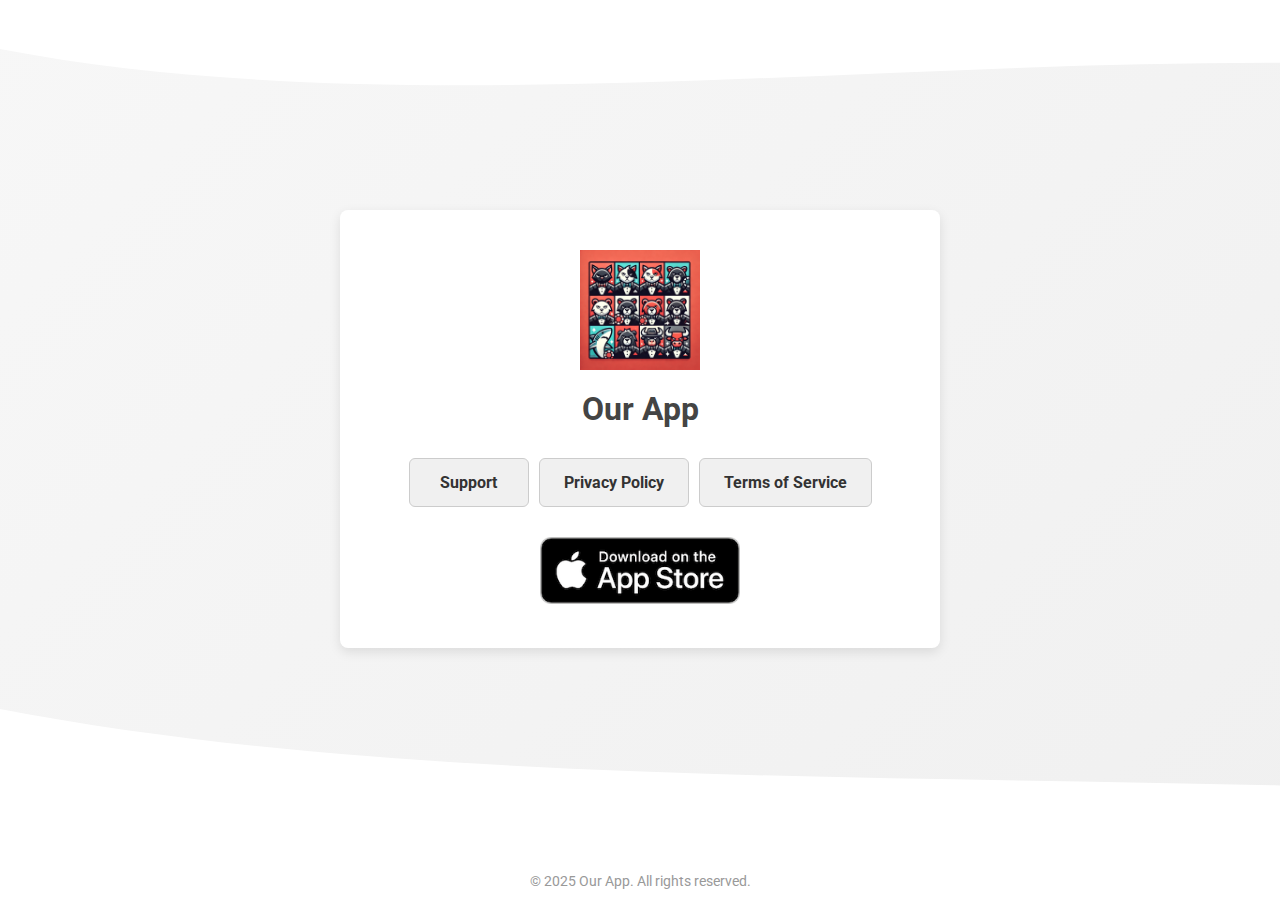
==== index.html @ e69d97e0 "Initial commit" ====
<!-- index.html -->
<!DOCTYPE html>
<html lang="en">
<head>
    <!-- Basic settings -->
    <meta charset="UTF-8">
    <meta name="viewport" content="width=device-width, initial-scale=1.0">
    <title>Support Website - Home</title>
    <!-- Google Fonts -->
    <link rel="preconnect" href="https://fonts.googleapis.com">
    <link rel="preconnect" href="https://fonts.gstatic.com" crossorigin>
    <link href="https://fonts.googleapis.com/css2?family=Roboto:wght@400;700&display=swap" rel="stylesheet">
    <!-- Link to CSS -->
    <link rel="stylesheet" href="style.css">
</head>
<body>
    <!-- Top wave shape -->
    <div class="top-wave">
        <svg viewBox="0 0 500 150" preserveAspectRatio="none">
            <path d="M0,50 C150,150 350,0 500,100 L500,0 L0,0 Z" class="shape-fill"></path>
        </svg>
    </div>

    <!-- Main container for the home page -->
    <div class="home-container">
        <!-- App logo -->
        <img src="logo.png" alt="App Logo" class="logo">
        <!-- App title -->
        <h1 class="title">Our App</h1>
        
        <!-- Navigation buttons in the middle -->
        <div class="nav-buttons">
            <a href="support.html" class="btn">Support</a>
            <a href="privacy.html" class="btn">Privacy Policy</a>
            <a href="terms.html" class="btn">Terms of Service</a>
        </div>

        <!-- App Store badge (image) in the middle -->
        <div class="app-store-badge">
            <a href="https://example.com/your-app-link" target="_blank">
                <img src="app-store-badge.png" alt="Download on the App Store">
            </a>
        </div>
    </div>

    <!-- Footer with wave shape -->
    <footer class="footer-section">
        <div class="bottom-wave">
            <svg viewBox="0 0 500 150" preserveAspectRatio="none">
                <path d="M0,0 C150,100 350,50 500,100 L500,150 L0,150 Z" class="shape-fill"></path>
            </svg>
        </div>
        <p class="footer-text">© 2025 Our App. All rights reserved.</p>
    </footer>
</body>
</html>
---- style.css ----
/* style.css */

/* Universal reset and box-sizing */
* {
    margin: 0;
    padding: 0;
    box-sizing: border-box;
}

/* Basic typography using Roboto */
body, h1, p, a, form, input, button, textarea {
    font-family: 'Roboto', sans-serif;
    color: #333;
    text-decoration: none;
}

/* Subtle background for body */
body {
    background: linear-gradient(135deg, #f7f7f7, #f0f0f0);
    min-height: 100vh;
    position: relative;
}

/* Wave shape containers */
.top-wave {
    width: 100%;
    overflow: hidden;
    line-height: 0;
    transform: translateY(-1px);
}
.top-wave svg {
    display: block;
    width: calc(135% + 1.3px);
    height: 150px;
}
.bottom-wave {
    width: 100%;
    overflow: hidden;
    line-height: 0;
    transform: translateY(1px);
    position: relative;
    z-index: -1;
}
.bottom-wave svg {
    display: block;
    width: calc(135% + 1.3px);
    height: 150px;
}
.shape-fill {
    fill: #fff;
}

/* Home container for the index page */
.home-container {
    width: 90%;
    max-width: 600px;
    background-color: #fff;
    margin: 60px auto;
    padding: 40px;
    border-radius: 8px;
    box-shadow: 0 4px 12px rgba(0,0,0,0.1);
    text-align: center;
    position: relative;
    z-index: 10;
}

.home-container-left {
    width: 90%;
    max-width: 600px;
    background-color: #fff;
    margin: 60px auto;
    padding: 40px;
    border-radius: 8px;
    box-shadow: 0 4px 12px rgba(0,0,0,0.1);
    text-align: center;
    position: relative;
    z-index: 10;
    text-align: left;
}


/* Footer styling */
.footer-section {
    position: relative;
    margin-top: 60px;
}
.footer-text {
    text-align: center;
    background-color: #fff;
    padding: 20px;
    margin-top: -5px;
    font-size: 0.9em;
    color: #999;
}

/* Logo styling */
.logo {
    max-width: 120px;
    display: block;
    margin: 0 auto 20px auto;
}

/* Title styling */
.title {
    font-size: 2em;
    margin-bottom: 30px;
    color: #444;
}

/* Navigation buttons container */
.nav-buttons {
    display: flex;
    justify-content: center;
    gap: 10px; /* Space between buttons */
    margin-bottom: 30px; /* Space below buttons */
}

/* Button styles */
.btn {
    padding: 14px 24px;
    background-color: #f0f0f0;
    border: 1px solid #ccc;
    border-radius: 6px;
    font-weight: bold;
    color: #333;
    transition: background-color 0.3s, transform 0.2s;
    min-width: 120px; /* Ensures consistent button sizing */
    text-align: center;
    display: inline-flex;
    align-items: center;
    justify-content: center;
}
.btn:hover {
    background-color: #ddd;
    transform: translateY(-2px);
}

/* App Store badge container */
.app-store-badge {
    text-align: center;
    margin: 0 auto;
}

/* App Store badge image styling */
.app-store-badge img {
    max-width: 200px;
    transition: transform 0.2s;
}
.app-store-badge img:hover {
    transform: scale(1.05);
}
/* Support form styling */
.support-form {
    text-align: left;
    margin: 0 auto;
    max-width: 400px;
}

.support-form .form-group {
    margin-bottom: 20px;
}

.support-form .form-group label {
    display: block;
    margin-bottom: 8px;
    font-weight: bold;
}

.support-form .form-group input[type="text"],
.support-form .form-group input[type="email"],
.support-form .form-group textarea {
    width: 100%;
    padding: 12px;
    font-size: 1em;
    border: 1px solid #ccc;
    border-radius: 4px;
    margin-bottom: 6px;
}

/* Add focus outline and hover effect for better UX */
.support-form .form-group input[type="text"]:focus,
.support-form .form-group input[type="email"]:focus,
.support-form .form-group textarea:focus {
    outline: none;
    border-color: #888;
    box-shadow: 0 0 4px rgba(136,136,136,0.25);
}
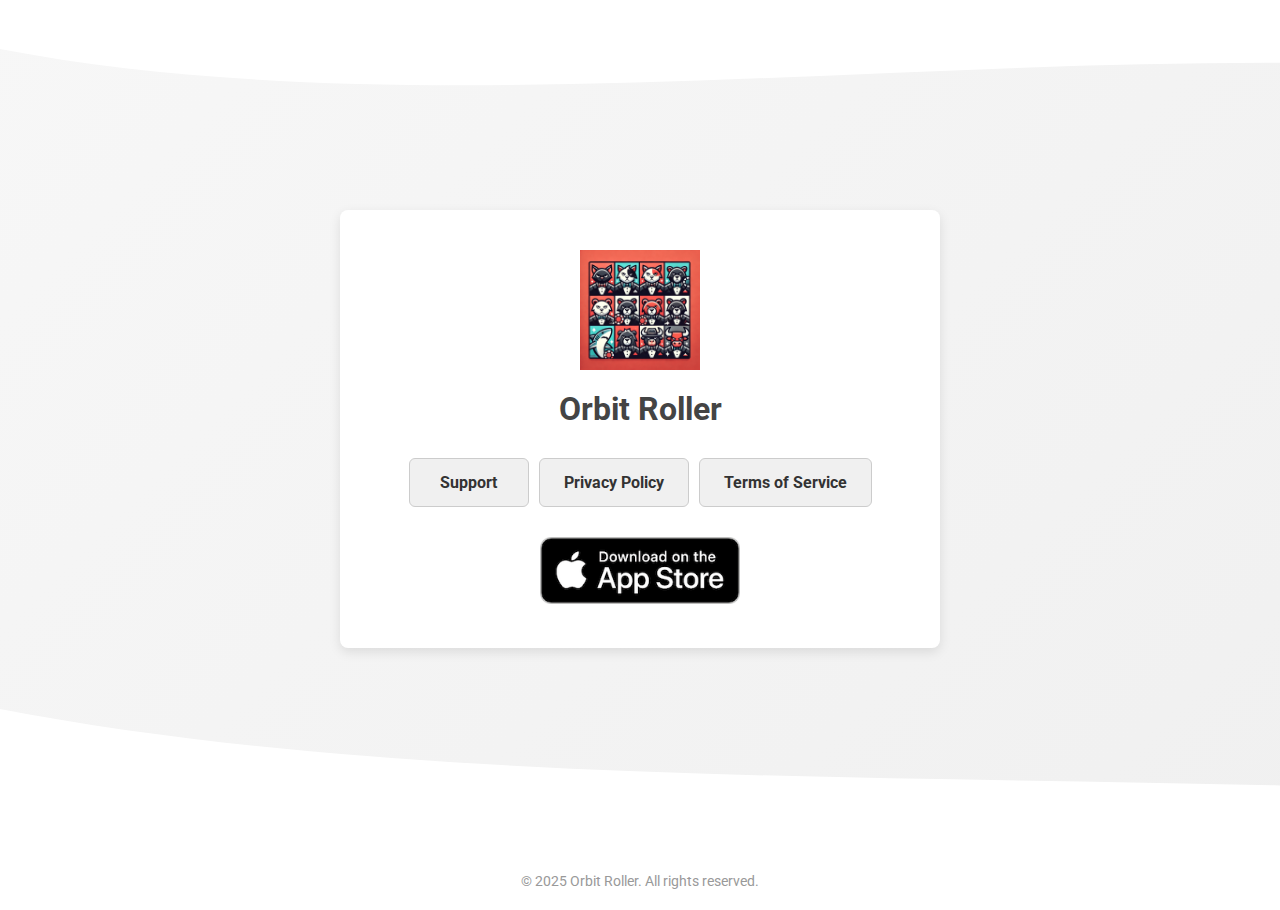
==== commit df405971: "Update index.html" ====
--- a/index.html
+++ b/index.html
@@ -5,7 +5,7 @@
     <!-- Basic settings -->
     <meta charset="UTF-8">
     <meta name="viewport" content="width=device-width, initial-scale=1.0">
-    <title>Support Website - Home</title>
+    <title>Support Website - Orbit Roller</title>
     <!-- Google Fonts -->
     <link rel="preconnect" href="https://fonts.googleapis.com">
     <link rel="preconnect" href="https://fonts.gstatic.com" crossorigin>
@@ -26,7 +26,7 @@
         <!-- App logo -->
         <img src="logo.png" alt="App Logo" class="logo">
         <!-- App title -->
-        <h1 class="title">Our App</h1>
+        <h1 class="title">Orbit Roller</h1>
         
         <!-- Navigation buttons in the middle -->
         <div class="nav-buttons">
@@ -37,7 +37,7 @@
 
         <!-- App Store badge (image) in the middle -->
         <div class="app-store-badge">
-            <a href="https://example.com/your-app-link" target="_blank">
+            <a href="https://apps.apple.com/us/app/orbit-roller-blackhole-danger/id6742844129" target="_blank">
                 <img src="app-store-badge.png" alt="Download on the App Store">
             </a>
         </div>
@@ -50,7 +50,7 @@
                 <path d="M0,0 C150,100 350,50 500,100 L500,150 L0,150 Z" class="shape-fill"></path>
             </svg>
         </div>
-        <p class="footer-text">© 2025 Our App. All rights reserved.</p>
+        <p class="footer-text">© 2025 Orbit Roller. All rights reserved.</p>
     </footer>
 </body>
-</html>+</html>
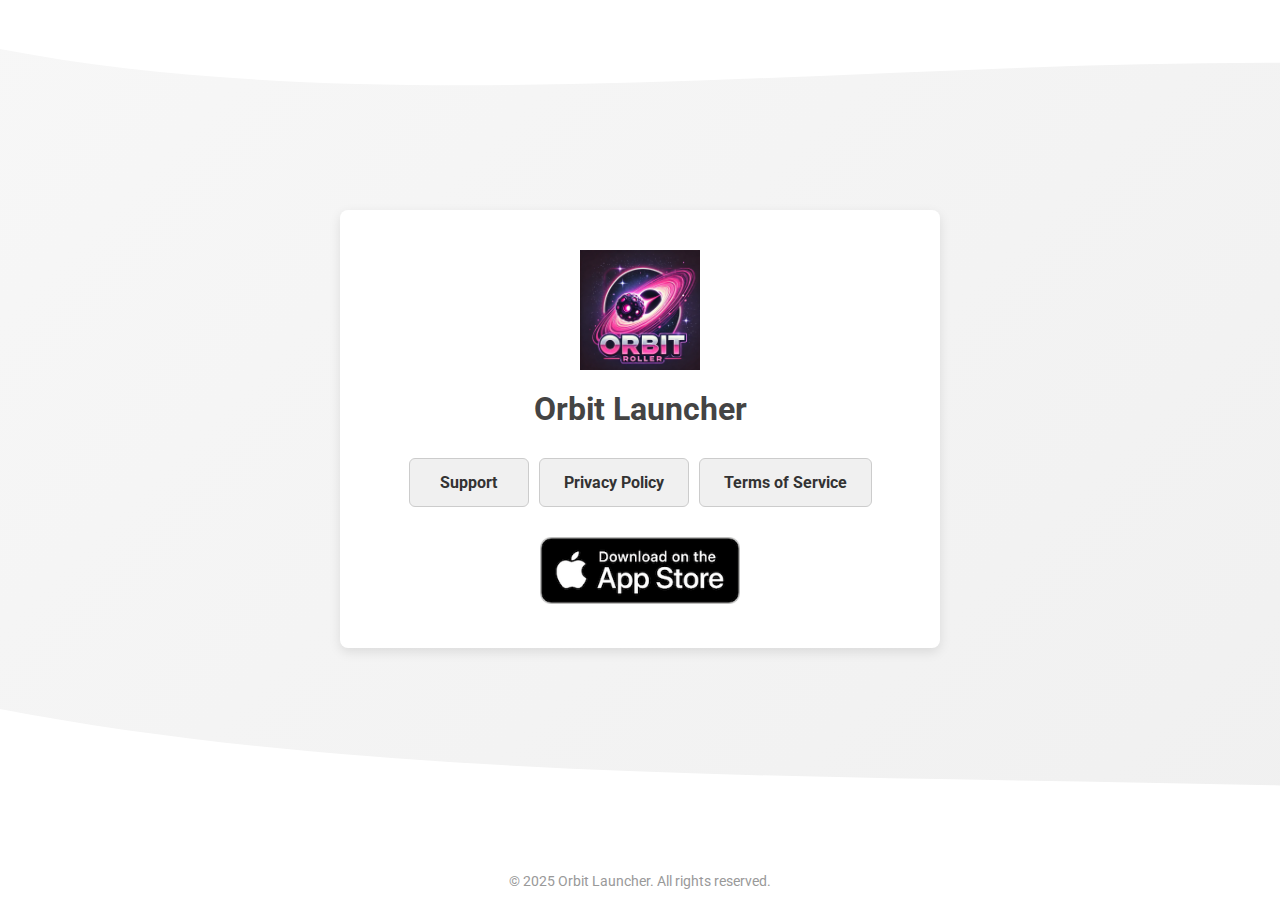
==== commit 58473fce: "Update index.html" ====
--- a/index.html
+++ b/index.html
@@ -5,7 +5,7 @@
     <!-- Basic settings -->
     <meta charset="UTF-8">
     <meta name="viewport" content="width=device-width, initial-scale=1.0">
-    <title>Support Website - Orbit Roller</title>
+    <title>Support Website - Orbit Laucnher</title>
     <!-- Google Fonts -->
     <link rel="preconnect" href="https://fonts.googleapis.com">
     <link rel="preconnect" href="https://fonts.gstatic.com" crossorigin>
@@ -26,7 +26,7 @@
         <!-- App logo -->
         <img src="logo.png" alt="App Logo" class="logo">
         <!-- App title -->
-        <h1 class="title">Orbit Roller</h1>
+        <h1 class="title">Orbit Launcher</h1>
         
         <!-- Navigation buttons in the middle -->
         <div class="nav-buttons">
@@ -37,7 +37,7 @@
 
         <!-- App Store badge (image) in the middle -->
         <div class="app-store-badge">
-            <a href="https://apps.apple.com/us/app/orbit-roller-blackhole-danger/id6742844129" target="_blank">
+            <a href="https://apps.apple.com/us/app/orbit-Launcher-blackhole-danger/id6742844129" target="_blank">
                 <img src="app-store-badge.png" alt="Download on the App Store">
             </a>
         </div>
@@ -50,7 +50,7 @@
                 <path d="M0,0 C150,100 350,50 500,100 L500,150 L0,150 Z" class="shape-fill"></path>
             </svg>
         </div>
-        <p class="footer-text">© 2025 Orbit Roller. All rights reserved.</p>
+        <p class="footer-text">© 2025 Orbit Launcher. All rights reserved.</p>
     </footer>
 </body>
 </html>
